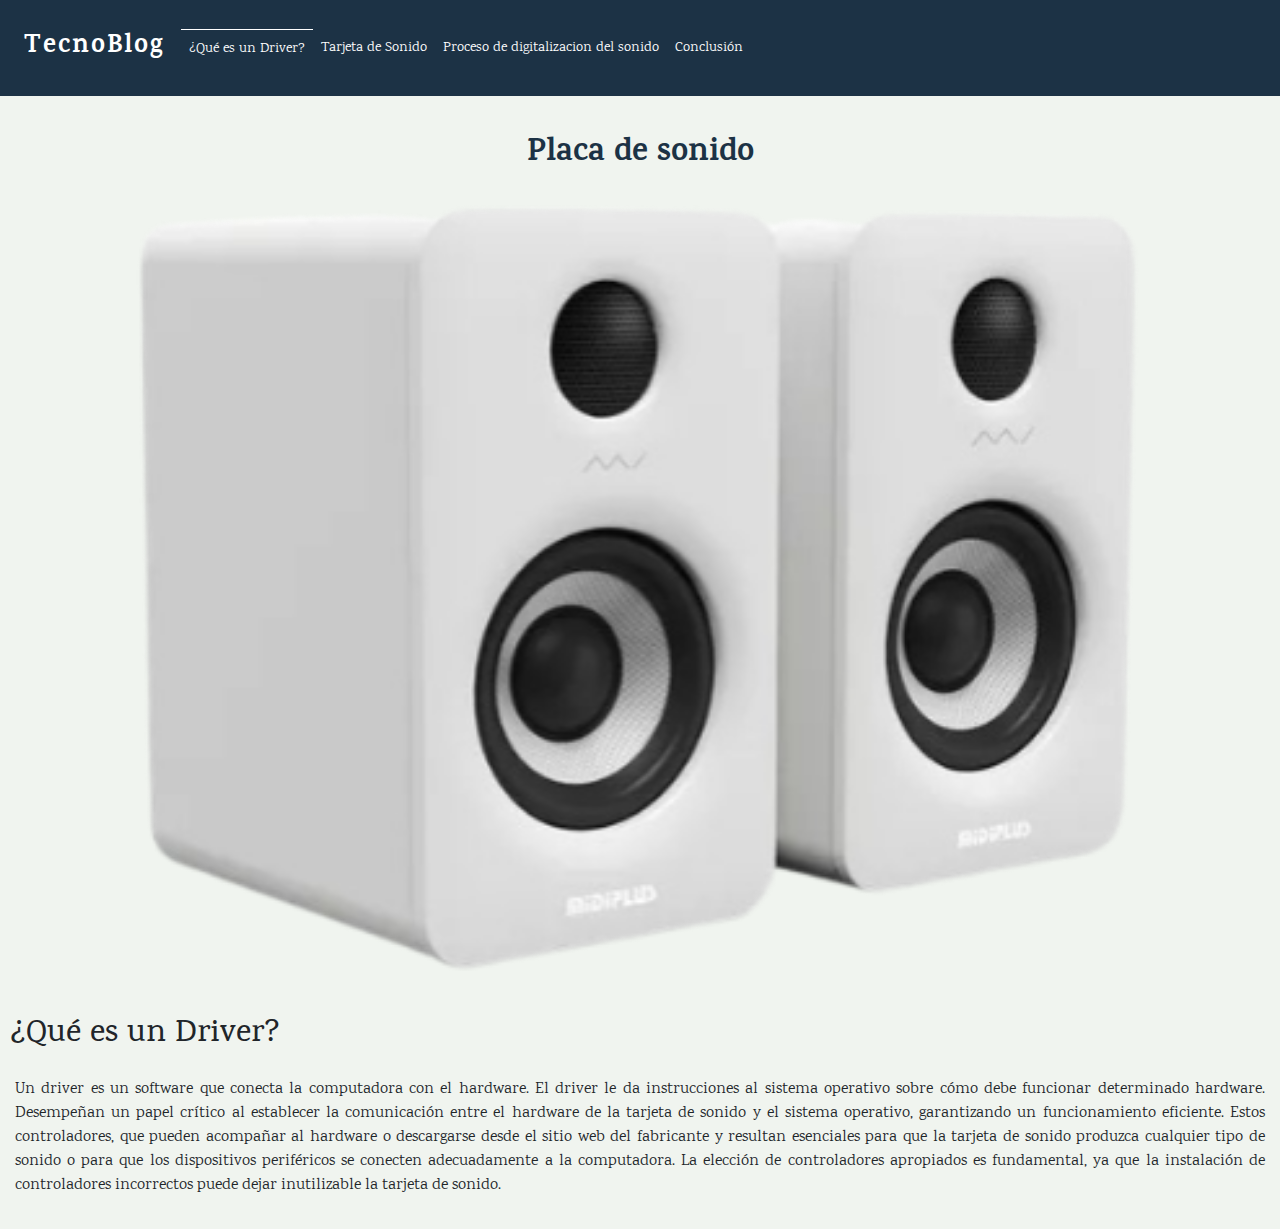
==== Pagina/abvdcdcdcd/index.html @ 755dcde3 "Pagina linda" ====
<!DOCTYPE html>
<html lang="es">

<head>
  <meta charset="UTF-8">
  <meta name="viewport" content="width=device-width, initial-scale=1.0">
  <link rel="stylesheet" href="css/bootstrap.min.css">
  <link rel="stylesheet" href="https://cdn.jsdelivr.net/npm/bootstrap-icons@1.11.1/font/bootstrap-icons.css">
  <link rel="stylesheet" href="css/styles.css">
  <link rel="preconnect" href="https://fonts.googleapis.com">
<link rel="preconnect" href="https://fonts.gstatic.com" crossorigin>
<link href="https://fonts.googleapis.com/css2?family=Karma:wght@400;700&display=swap" rel="stylesheet">
  <title>TecnoBlog</title>
</head>

<body>
    <nav class="navbar navbar-expand-lg navbar-light bg-light p-0">
      <div class="container-fluid barraNavegacion p-4">
          <a class="navbar-brand text-white tituloNav" href="#">TecnoBlog</a>
          <button class="navbar-toggler " type="button" data-bs-toggle="collapse" data-bs-target="#navbarSupportedContent"
            aria-controls="navbarSupportedContent" aria-expanded="false" aria-label="Toggle navigation">
            <i class="bi bi-justify text-white fs-5"></i>
          </button>
          <div class="collapse navbar-collapse" id="navbarSupportedContent">
            <ul class="navbar-nav me-auto mb-2 mb-lg-0">
              <li class="nav-item">
                <a class="nav-link text-white titulosSecundariosNav text-center bordeNav" aria-current="page" href="#">¿Qué es un Driver?</a>
              </li>
              <li class="nav-item">
                <a class="nav-link text-white titulosSecundariosNav text-center" href="#">Tarjeta de Sonido</a>
              </li>
              <li class="nav-item">
                <a class="nav-link text-white titulosSecundariosNav text-center " href="#">Proceso de digitalizacion del sonido</a>
              </li>
              <li class="nav-item">
                <a class="nav-link text-white titulosSecundariosNav text-center" href="#">Conclusión</a>
              </li>
          </div>
      </div>
    </nav> 
    <main>
    <!-- Seccion principal -->
    <section class="principal align-items-stretch">
      <article>
        <div class="Principal1 d-flex flex-column justify-content-center">
          <h1>Placa de sonido</h1>
          <img class="imagen" src="assets/parlantes-removebg-preview.png">
        </div>
      </article>
    </section>
    <section>
      <article>
        <div class="Driver d-flex flex-column justify-content-center">
          <h2>¿Qué es un Driver?</h2>
          <div class="texto">
          <p>
            Un driver es un software que conecta la computadora con el hardware. El driver le da instrucciones al sistema operativo sobre cómo debe funcionar determinado hardware. Desempeñan un papel crítico al establecer la comunicación entre el hardware de la tarjeta de sonido y el sistema operativo, garantizando un funcionamiento eficiente. Estos controladores, que pueden acompañar al hardware o descargarse desde el sitio web del fabricante y resultan esenciales para que la tarjeta de sonido produzca cualquier tipo de sonido o para que los dispositivos periféricos se conecten adecuadamente a la computadora. La elección de controladores apropiados es fundamental, ya que la instalación de controladores incorrectos puede dejar inutilizable la tarjeta de sonido.
          </p>
        </div>
        </div>

      </article>
    </section>



  </main>
  <footer>

  </footer>

  <script src="js/bootstrap.min.js"></script>
</body>

</html>
---- Pagina/abvdcdcdcd/css/styles.css ----
*{
    font-family: 'Karma', serif;
    margin: 0px;
    padding: 0px;
    box-sizing: border-box;
    text-decoration: none;
    font-size: 1rem;
}

.principal{
    background-color: #f0f4ef;
}

h1{
    font-size: 2rem;
    margin:auto;
    margin-top: 40px;
    font-weight: 700;
    color: #1C3245;
}

.barraNavegacion{
    background-color: #1C3245;
}

.tituloNav{
    font-size: 1.6rem;
    font-weight: bold;
    letter-spacing: 2px;
}

.titulosSecundariosNav{
    font-size: 0.9rem;
}

.bordeNav{
    border-top: white solid 1px;
}

.imagen{
    margin: auto;
    margin-top: 0px;
    width: 83%;
    height: 100%;
}
h2{
    margin-top: 20px;
    margin-left: 10px;
}
.Driver{
    background-color: #f0f4ef;
}
.texto{
    margin: 15px;
    text-align: justify;
}
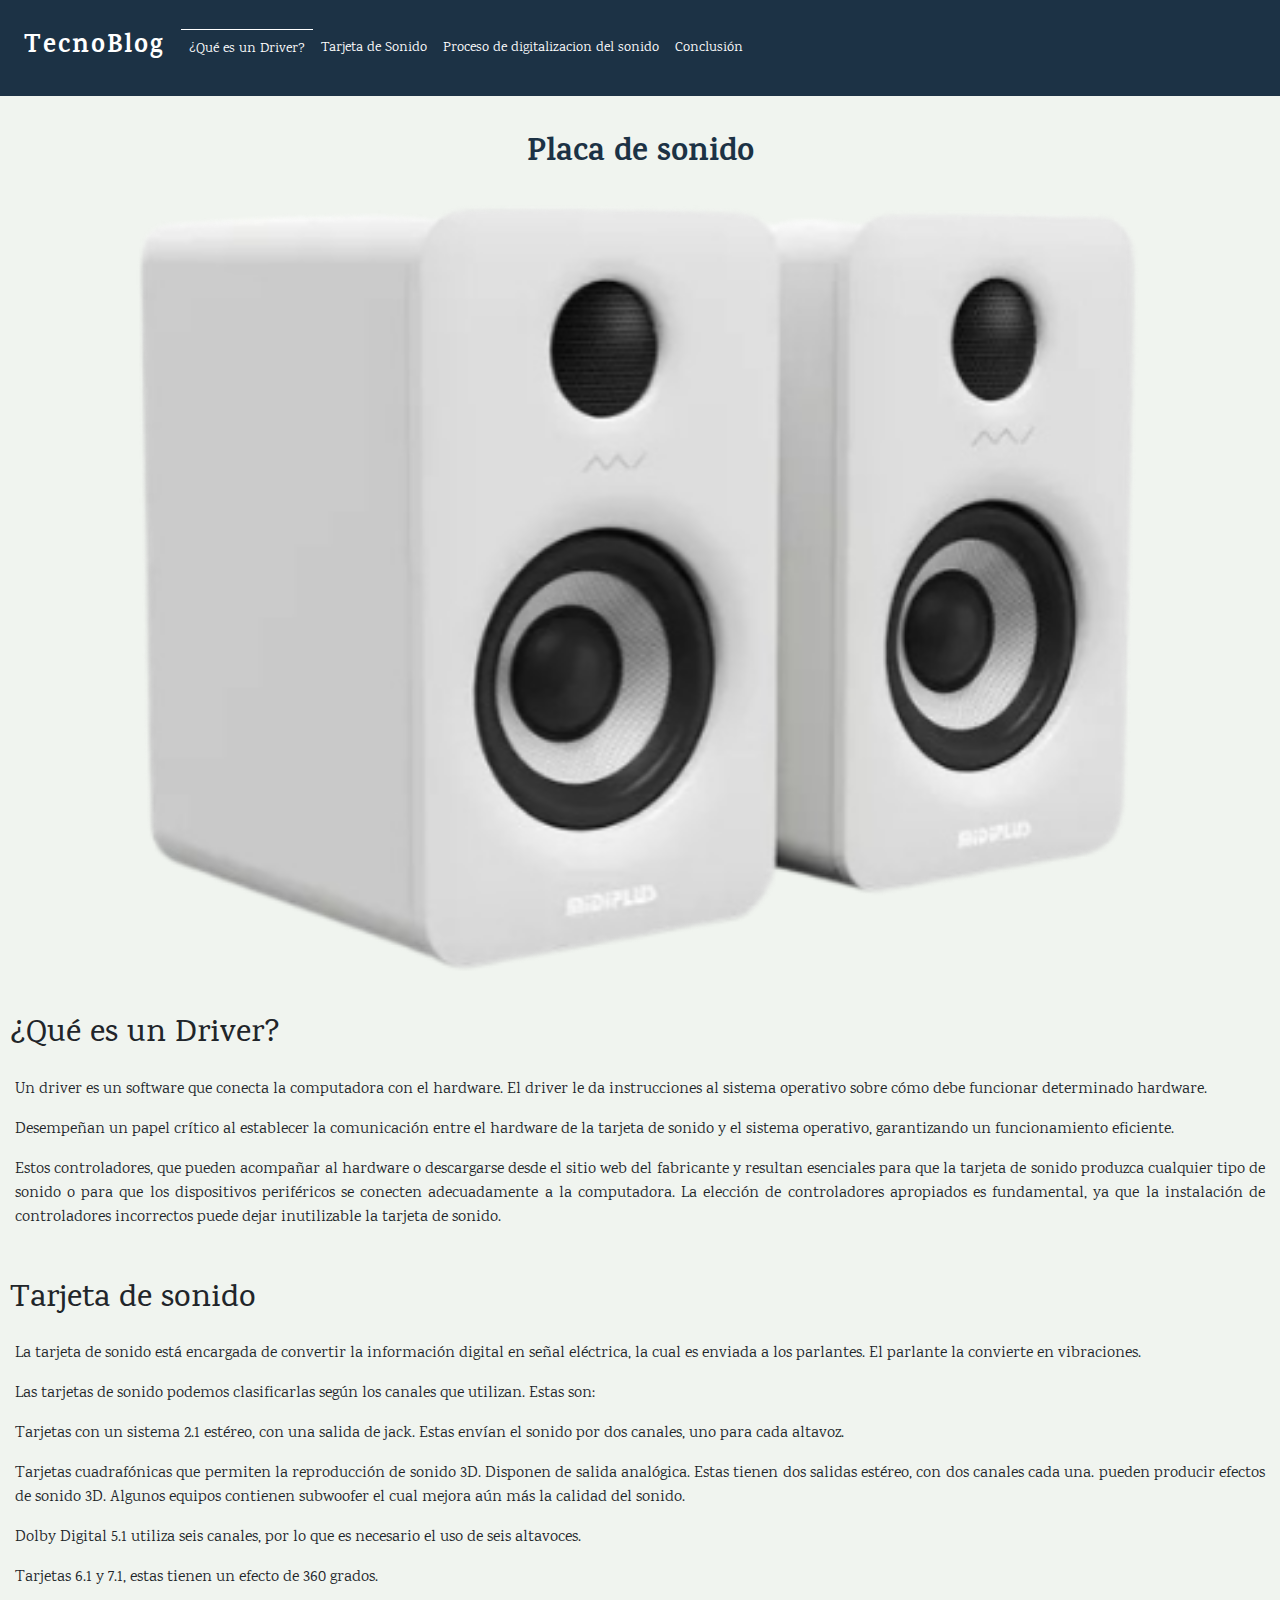
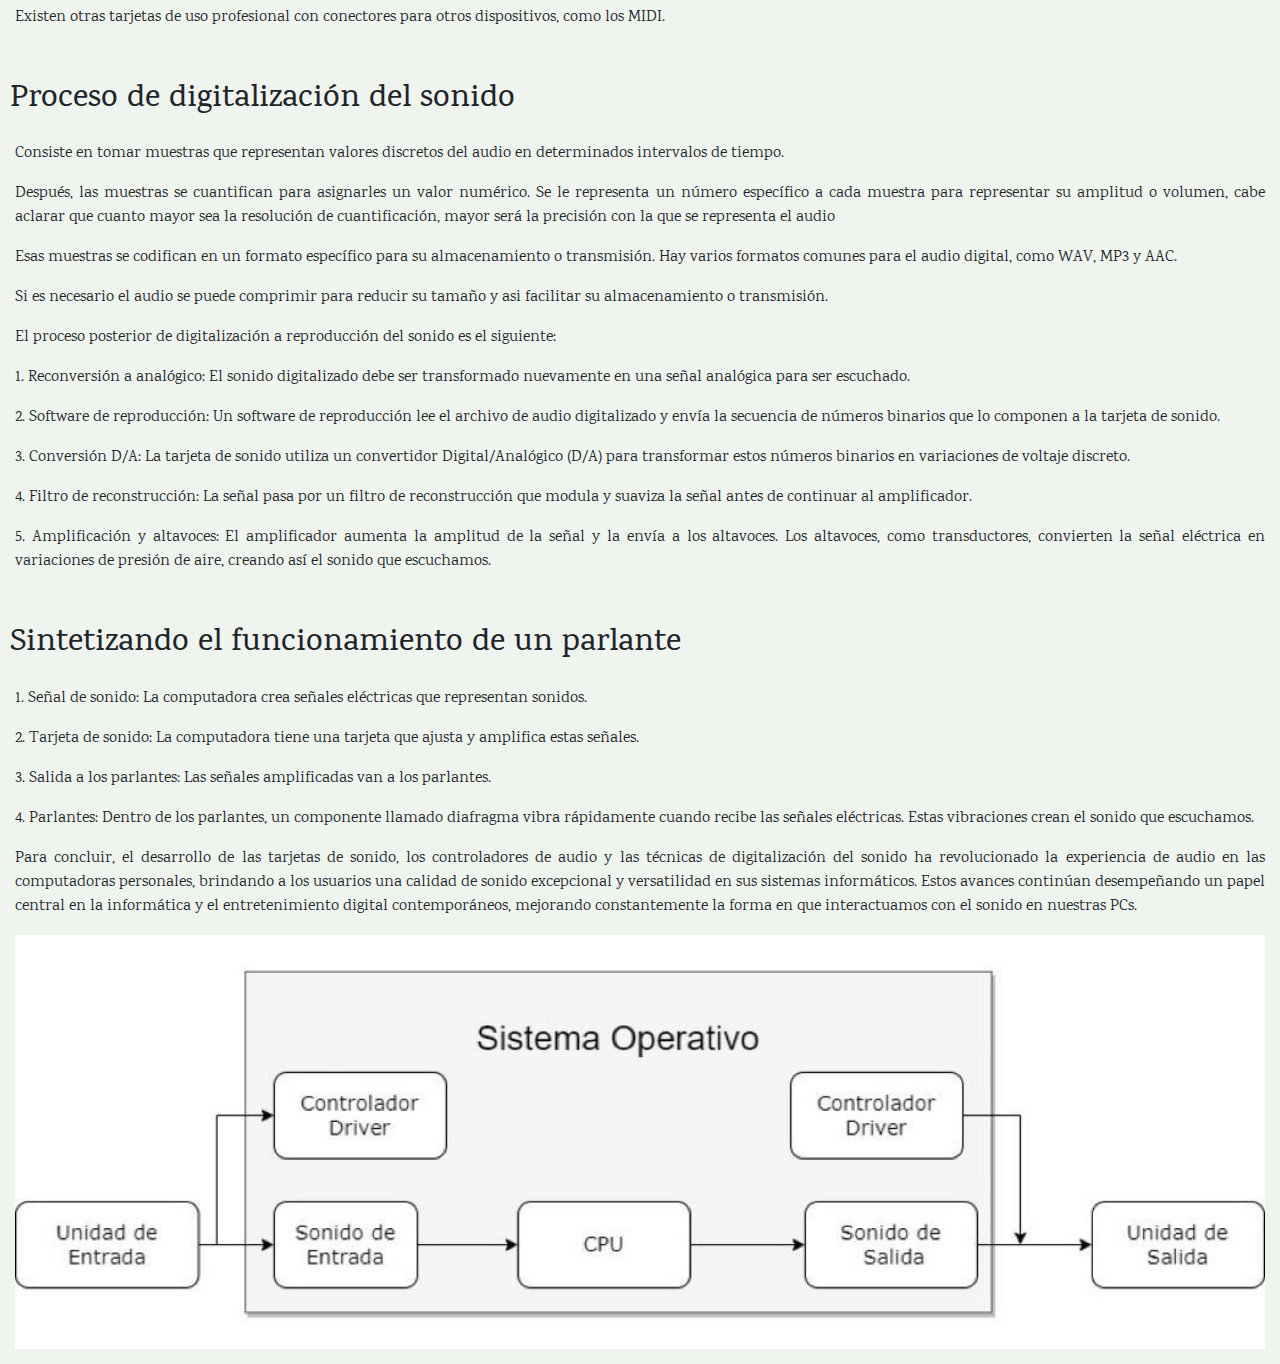
==== commit a1f55202: "avance" ====
--- a/Pagina/abvdcdcdcd/index.html
+++ b/Pagina/abvdcdcdcd/index.html
@@ -54,7 +54,91 @@
           <h2>¿Qué es un Driver?</h2>
           <div class="texto">
           <p>
-            Un driver es un software que conecta la computadora con el hardware. El driver le da instrucciones al sistema operativo sobre cómo debe funcionar determinado hardware. Desempeñan un papel crítico al establecer la comunicación entre el hardware de la tarjeta de sonido y el sistema operativo, garantizando un funcionamiento eficiente. Estos controladores, que pueden acompañar al hardware o descargarse desde el sitio web del fabricante y resultan esenciales para que la tarjeta de sonido produzca cualquier tipo de sonido o para que los dispositivos periféricos se conecten adecuadamente a la computadora. La elección de controladores apropiados es fundamental, ya que la instalación de controladores incorrectos puede dejar inutilizable la tarjeta de sonido.
+            Un driver es un software que conecta la computadora con el hardware. El driver le da instrucciones al sistema operativo sobre cómo debe funcionar determinado hardware.           </p>
+          <p>
+            Desempeñan un papel crítico al establecer la comunicación entre el hardware de la tarjeta de sonido y el sistema operativo, garantizando un funcionamiento eficiente. 
+
+          </p>
+          <p>
+            Estos controladores, que pueden acompañar al hardware o descargarse desde el sitio web del fabricante y resultan esenciales para que la tarjeta de sonido produzca cualquier tipo de sonido o para que los dispositivos periféricos se conecten adecuadamente a la computadora. La elección de controladores apropiados es fundamental, ya que la instalación de controladores incorrectos puede dejar inutilizable la tarjeta de sonido.
+
+          </p>
+
+        </div>
+        </div>
+
+      </article>
+    </section>
+    <section>
+      <article>
+        <div class="Driver d-flex flex-column justify-content-center">
+          <h2>Tarjeta de sonido</h2>
+          <div class="texto">
+          <p>
+            La tarjeta de sonido está encargada de convertir la información digital en señal eléctrica, la cual es enviada a los parlantes. El parlante la convierte en vibraciones.            </p>
+          <p>
+            Las tarjetas de sonido podemos clasificarlas según los canales que utilizan. Estas son:
+
+          </p>
+          <p>
+            Tarjetas con un sistema 2.1 estéreo, con una salida de jack. Estas envían el sonido por dos canales, uno para cada altavoz.
+          </p>
+          <p>
+            Tarjetas cuadrafónicas que permiten la reproducción de sonido 3D. Disponen de salida analógica. Estas tienen dos salidas estéreo, con dos canales cada una. pueden producir efectos de sonido 3D. Algunos equipos contienen subwoofer el cual mejora aún más la calidad del sonido.
+
+          </p>
+          <p>
+            Dolby Digital 5.1 utiliza seis canales, por lo que es necesario el uso de seis altavoces.
+          </p>
+          <p>
+            Tarjetas 6.1 y 7.1, estas tienen un efecto de 360 grados. 
+
+          </p>
+          <p>
+            Existen otras tarjetas de uso profesional con conectores para otros dispositivos, como los MIDI.
+
+          </p>
+        </div>
+        </div>
+
+      </article>
+    </section>
+    <section>
+      <article>
+        <div class="Driver d-flex flex-column justify-content-center">
+          <h2>Proceso de digitalización del sonido</h2>
+          <div class="texto">
+          <p>
+            Consiste en tomar muestras que representan valores discretos del audio en determinados intervalos de tiempo.  
+            </p>
+          <p>
+            Después, las muestras se cuantifican para asignarles un valor numérico. Se le representa un número específico a cada muestra para representar su amplitud o volumen, cabe aclarar que cuanto mayor sea la resolución de cuantificación, mayor será la precisión con la que se representa el audio
+
+
+          </p>
+          <p>Esas muestras se codifican en un formato específico para su almacenamiento o transmisión. Hay varios formatos comunes para el audio digital, como WAV, MP3 y AAC.
+
+          </p>
+          <p>Si es necesario el audio se puede comprimir para reducir su tamaño y asi facilitar su almacenamiento o transmisión.
+          </p>
+          <p>
+            El proceso posterior de digitalización a reproducción del sonido es el siguiente:
+          </p>
+          <p>
+           1. Reconversión a analógico: El sonido digitalizado debe ser transformado nuevamente en una señal analógica para ser escuchado. 
+          </p>
+          <p>
+            2. Software de reproducción: Un software de reproducción lee el archivo de audio digitalizado y envía la secuencia de números binarios que lo componen a la tarjeta de sonido.
+          </p>
+          <p>
+            3. Conversión D/A: La tarjeta de sonido utiliza un convertidor Digital/Analógico (D/A) para transformar estos números binarios en variaciones de voltaje discreto.
+
+          </p>
+          <p>
+           4. Filtro de reconstrucción: La señal pasa por un filtro de reconstrucción que modula y suaviza la señal antes de continuar al amplificador.
+          </p>
+          <p>
+            5. Amplificación y altavoces: El amplificador aumenta la amplitud de la señal y la envía a los altavoces. Los altavoces, como transductores, convierten la señal eléctrica en variaciones de presión de aire, creando así el sonido que escuchamos.
           </p>
         </div>
         </div>
@@ -62,8 +146,34 @@
       </article>
     </section>
 
+    <section>
+      <article>
+        <div class="Driver d-flex flex-column justify-content-center">
+          <h2>Sintetizando el funcionamiento de un parlante </h2>
+          <div class="texto">
+          <p>
+            1. Señal de sonido: La computadora crea señales eléctricas que representan sonidos.
+            </p>
 
+          <p>
+            2. Tarjeta de sonido: La computadora tiene una tarjeta que ajusta y amplifica estas señales.
+          </p>
+          <p>
+            3. Salida a los parlantes: Las señales amplificadas van a los parlantes.
+          </p>
+          <p>
+            4. Parlantes: Dentro de los parlantes, un componente llamado diafragma vibra rápidamente cuando recibe las señales eléctricas. Estas vibraciones crean el sonido que escuchamos.
+          </p>
+          <p>
+            Para concluir,  el desarrollo de las tarjetas de sonido, los controladores de audio y las técnicas de digitalización del sonido ha revolucionado la experiencia de audio en las computadoras personales, brindando a los usuarios una calidad de sonido excepcional y versatilidad en sus sistemas informáticos. Estos avances continúan desempeñando un papel central en la informática y el entretenimiento digital contemporáneos, mejorando constantemente la forma en que interactuamos con el sonido en nuestras PCs.
 
+          </p>
+          <img class="imagen1" src="assets/cuadro.jpg">
+        </div>
+        </div>
+
+      </article>
+    </section>
   </main>
   <footer>
 
--- a/Pagina/abvdcdcdcd/css/styles.css
+++ b/Pagina/abvdcdcdcd/css/styles.css
@@ -53,4 +53,9 @@
 .texto{
     margin: 15px;
     text-align: justify;
+}
+.imagen1{
+    margin:auto;
+    width: 100%;
+    height: 20%;
 }